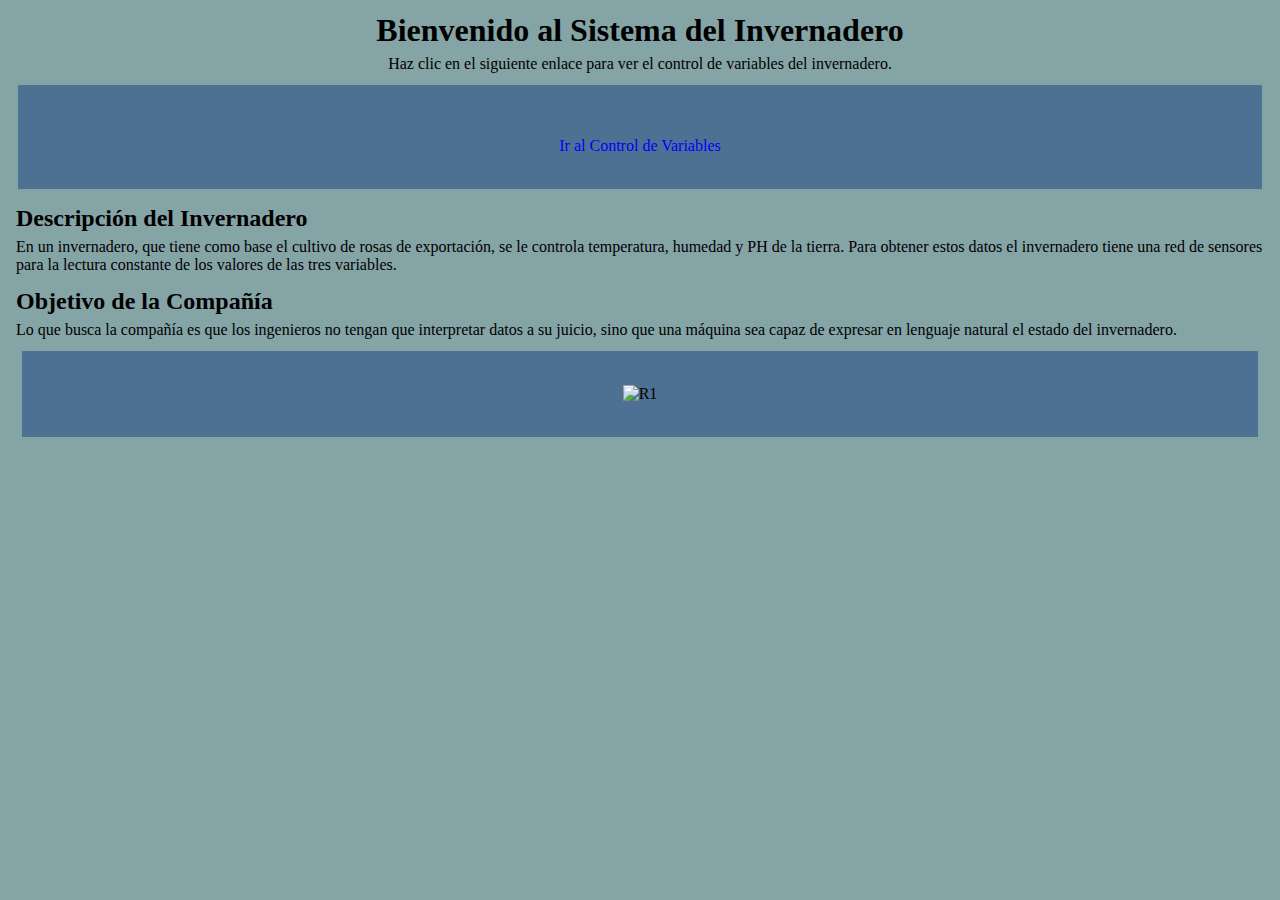
==== index.html @ 7f35aa57 "YA FUNCIONANADO" ====
<!DOCTYPE html>
<html>
<head>
    <meta charset="UTF-8">
	<meta name="viewport" content="width=device-width, initial-scale=1.0">
	<title>INVERNADERO</title>
	<link rel="stylesheet" type="text/css" href="estilo.css">
</head>
<body>
    <h1 align="center">Bienvenido al Sistema del Invernadero</h1>
    <p align="center">Haz clic en el siguiente enlace para ver el control de variables del invernadero.</p>
    <div align="center">
        <a href="infoin.html">Ir al Control de Variables</a>
    </div>
    <article>
        <h2>Descripción del Invernadero</h2>
        <p>En un invernadero, que tiene como base el cultivo de rosas de exportación, se le controla temperatura, humedad y PH de la tierra. Para obtener estos datos el invernadero tiene una red de sensores para la lectura constante de los valores de las tres variables.</p>
    </article>
    <article>
        <h2>Objetivo de la Compañía</h2>
        <p>Lo que busca la compañía es que los ingenieros no tengan que interpretar datos a su juicio, sino que una máquina sea capaz de expresar en lenguaje natural el estado del invernadero.</p>
        <div align="center">
            <img src="img/R1.JPG" alt="R1" class="R1" style="max-width: 100%; height: auto;">
        </div>
    </article>  
</body>
</html>
---- estilo.css ----
* {
	padding: 2px;
	margin:  2px;
	font-family: Century Gothic;
}

body {
	background-color: hwb(184 52% 35%);
}

div {
	padding: 30px;
	background-color: hsl(209, 31%, 44%);
	margin: 10px;
}

input {
	padding: 9px;
	font-size: 18px;
	border: solid 1px #747bbd;
	width: 80%;
}

input[type="button"] {
	width: 15%;
	display: flex;
	justify-content: space-between;
	margin-top: 10px;
}

.buttons {
	display: flex;
	justify-content: space-between;
	margin-top: 10px;
}

a {
	display: block;
	margin-top: 20px;
	text-align: center;
	color: blue;
	text-decoration: none;
}

a:hover {
	text-decoration: underline;
}

.R1-container {
	display: flex;
	justify-content: center;
	align-items: center;
	margin-top: 20px; /* Ajusta el margen superior según sea necesario */
}

.R1 {
	width: 200px; /* Ajusta el tamaño según sea necesario */
}
input[type="button"] {
	width: 15%;
	display: flex;
	justify-content: space-between;
	margin-top: 10px;
	align-items: center;
	background-color: #747bbd;
	color: white;
	border: none;
	border-radius: 5px;
	cursor: pointer;
	transition: background-color 0.3s, transform 0.3s;
}

input[type="button"]:hover {
	background-color: hsl(184, 87%, 27%);
	transform: scale(1.05);
	box-shadow: 0 4px 8px rgba(0, 0, 0, 0.2);
}

img {
	width: 100%;
	max-width: 300px;
	transition: transform 0.3s, box-shadow 0.3s;
}

img:hover {
	transform: scale(1.05);
	box-shadow: 0 4px 8px rgba(0, 0, 0, 0.2);
}
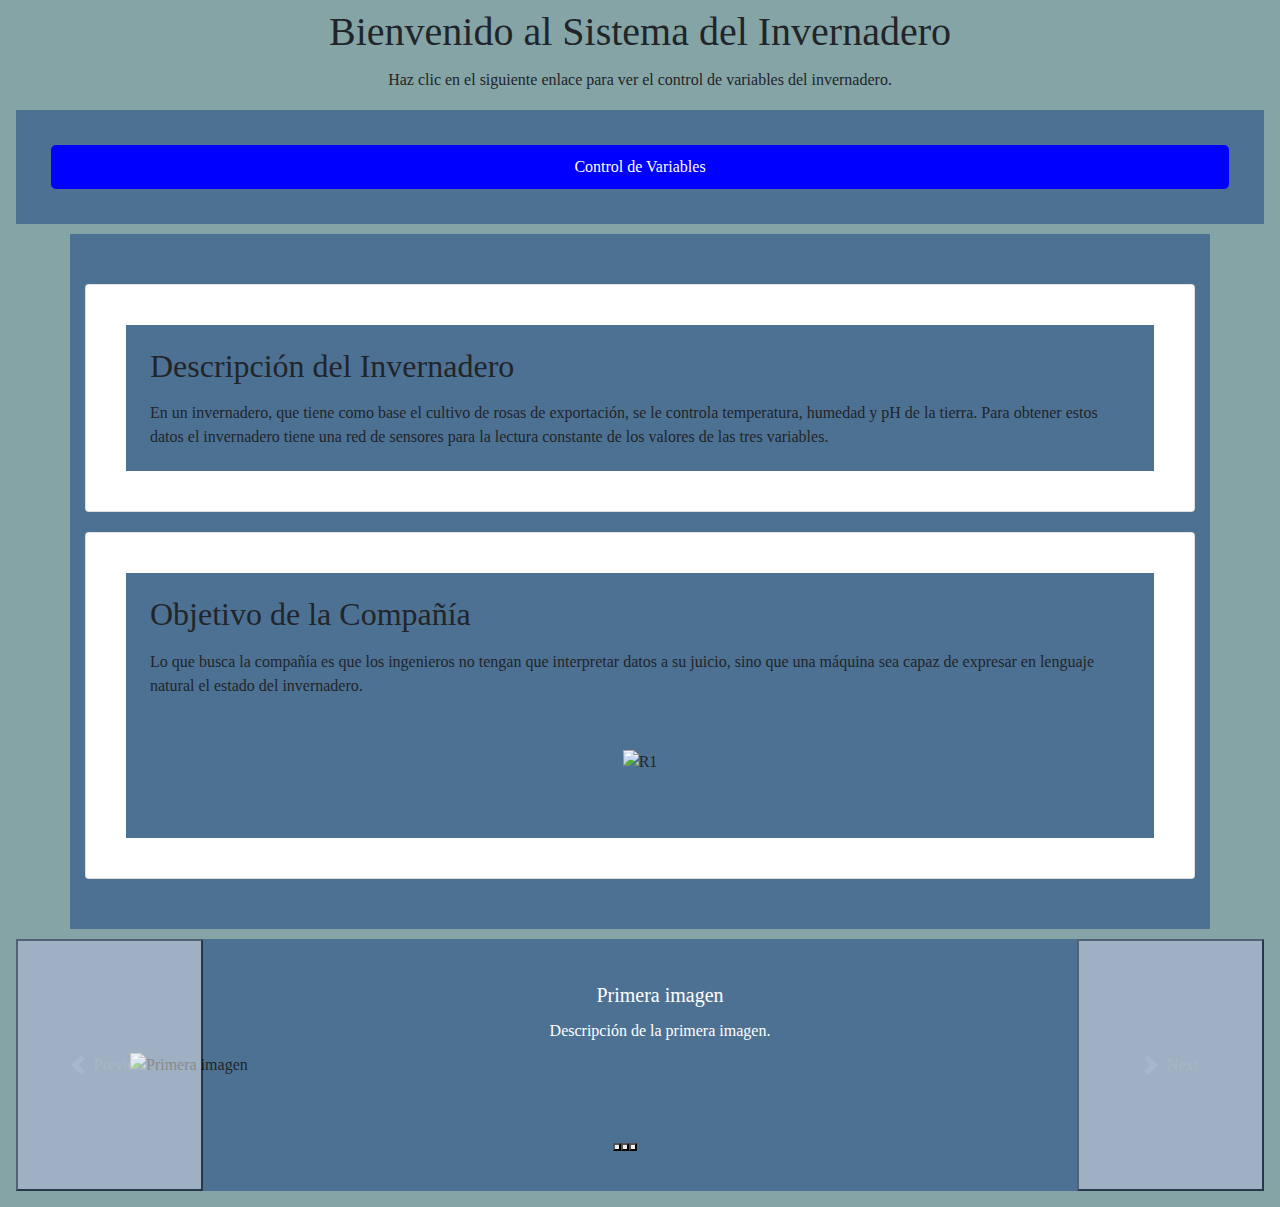
==== commit d675de68: "faltan las imagnes mejorar el incio" ====
--- a/index.html
+++ b/index.html
@@ -2,26 +2,94 @@
 <html>
 <head>
     <meta charset="UTF-8">
-	<meta name="viewport" content="width=device-width, initial-scale=1.0">
-	<title>INVERNADERO</title>
-	<link rel="stylesheet" type="text/css" href="estilo.css">
+    <meta name="viewport" content="width=device-width, initial-scale=1.0">
+    <title>INVERNADERO</title>
+    <link href="https://stackpath.bootstrapcdn.com/bootstrap/4.5.2/css/bootstrap.min.css" rel="stylesheet">
+    <link rel="stylesheet" type="text/css" href="estilo.css">
+    <style>
+        .button {
+            background-color: purple;
+            color: white;
+            border: none;
+            border-radius: 5px;
+            padding: 10px 20px;
+            cursor: pointer;
+            margin: 5px;
+        }
+        .button-blue {
+            background-color: blue;
+        }
+        .button:hover {
+            background-color: darkpurple;
+        }
+        .card {
+            margin: 20px 0;
+        }
+    </style>
 </head>
 <body>
-    <h1 align="center">Bienvenido al Sistema del Invernadero</h1>
-    <p align="center">Haz clic en el siguiente enlace para ver el control de variables del invernadero.</p>
-    <div align="center">
-        <a href="infoin.html">Ir al Control de Variables</a>
+    <h1 class="text-center">Bienvenido al Sistema del Invernadero</h1>
+    <p class="text-center">Haz clic en el siguiente enlace para ver el control de variables del invernadero.</p>
+    <div class="text-center">
+        <a href="infoin.html" class="button button-blue">Control de Variables</a>
     </div>
-    <article>
-        <h2>Descripción del Invernadero</h2>
-        <p>En un invernadero, que tiene como base el cultivo de rosas de exportación, se le controla temperatura, humedad y PH de la tierra. Para obtener estos datos el invernadero tiene una red de sensores para la lectura constante de los valores de las tres variables.</p>
-    </article>
-    <article>
-        <h2>Objetivo de la Compañía</h2>
-        <p>Lo que busca la compañía es que los ingenieros no tengan que interpretar datos a su juicio, sino que una máquina sea capaz de expresar en lenguaje natural el estado del invernadero.</p>
-        <div align="center">
-            <img src="img/R1.JPG" alt="R1" class="R1" style="max-width: 100%; height: auto;">
+    <div class="container">
+        <div class="card">
+            <div class="card-body">
+                <h2 class="card-title">Descripción del Invernadero</h2>
+                <p class="card-text">En un invernadero, que tiene como base el cultivo de rosas de exportación, se le controla temperatura, humedad y pH de la tierra. Para obtener estos datos el invernadero tiene una red de sensores para la lectura constante de los valores de las tres variables.</p>
+            </div>
         </div>
-    </article>  
+        <div class="card">
+            <div class="card-body">
+                <h2 class="card-title">Objetivo de la Compañía</h2>
+                <p class="card-text">Lo que busca la compañía es que los ingenieros no tengan que interpretar datos a su juicio, sino que una máquina sea capaz de expresar en lenguaje natural el estado del invernadero.</p>
+                <div class="text-center">
+                    <img src="img/R1.JPG" alt="R1" class="img-fluid" style="max-width: 100%; height: auto;">
+                </div>
+            </div>
+        </div>
+    </div>
+    <div id="carouselExampleCaptions" class="carousel slide" data-bs-ride="carousel">
+        <div class="carousel-indicators">
+            <button type="button" data-bs-target="#carouselExampleCaptions" data-bs-slide-to="0" class="active" aria-current="true" aria-label="Slide 1"></button>
+            <button type="button" data-bs-target="#carouselExampleCaptions" data-bs-slide-to="1" aria-label="Slide 2"></button>
+            <button type="button" data-bs-target="#carouselExampleCaptions" data-bs-slide-to="2" aria-label="Slide 3"></button>
+        </div>
+        <div class="carousel-inner">
+            <div class="carousel-item active">
+                <img src="img/slide1.jpg" class="d-block w-100" alt="Primera imagen">
+                <div class="carousel-caption d-none d-md-block">
+                    <h5>Primera imagen</h5>
+                    <p>Descripción de la primera imagen.</p>
+                </div>
+            </div>
+            <div class="carousel-item">
+                <img src="img/slide2.jpg" class="d-block w-100" alt="Segunda imagen">
+                <div class="carousel-caption d-none d-md-block">
+                    <h5>Segunda imagen</h5>
+                    <p>Descripción de la segunda imagen.</p>
+                </div>
+            </div>
+            <div class="carousel-item">
+                <img src="img/slide3.jpg" class="d-block w-100" alt="Tercera imagen">
+                <div class="carousel-caption d-none d-md-block">
+                    <h5>Tercera imagen</h5>
+                    <p>Descripción de la tercera imagen.</p>
+                </div>
+            </div>
+        </div>
+        <button class="carousel-control-prev" type="button" data-bs-target="#carouselExampleCaptions" data-bs-slide="prev">
+            <span class="carousel-control-prev-icon" aria-hidden="true"></span>
+            <span class="visually-hidden">Previous</span>
+        </button>
+        <button class="carousel-control-next" type="button" data-bs-target="#carouselExampleCaptions" data-bs-slide="next">
+            <span class="carousel-control-next-icon" aria-hidden="true"></span>
+            <span class="visually-hidden">Next</span>
+        </button>
+    </div>
+    <script src="https://code.jquery.com/jquery-3.5.1.slim.min.js"></script>
+    <script src="https://cdn.jsdelivr.net/npm/@popperjs/core@2.9.2/dist/umd/popper.min.js"></script>
+    <script src="https://stackpath.bootstrapcdn.com/bootstrap/4.5.2/js/bootstrap.min.js"></script>
 </body>
-</html>
+</html>--- a/estilo.css
+++ b/estilo.css
@@ -32,6 +32,10 @@
 	display: flex;
 	justify-content: space-between;
 	margin-top: 10px;
+	text-align: center;
+
+
+
 }
 
 a {
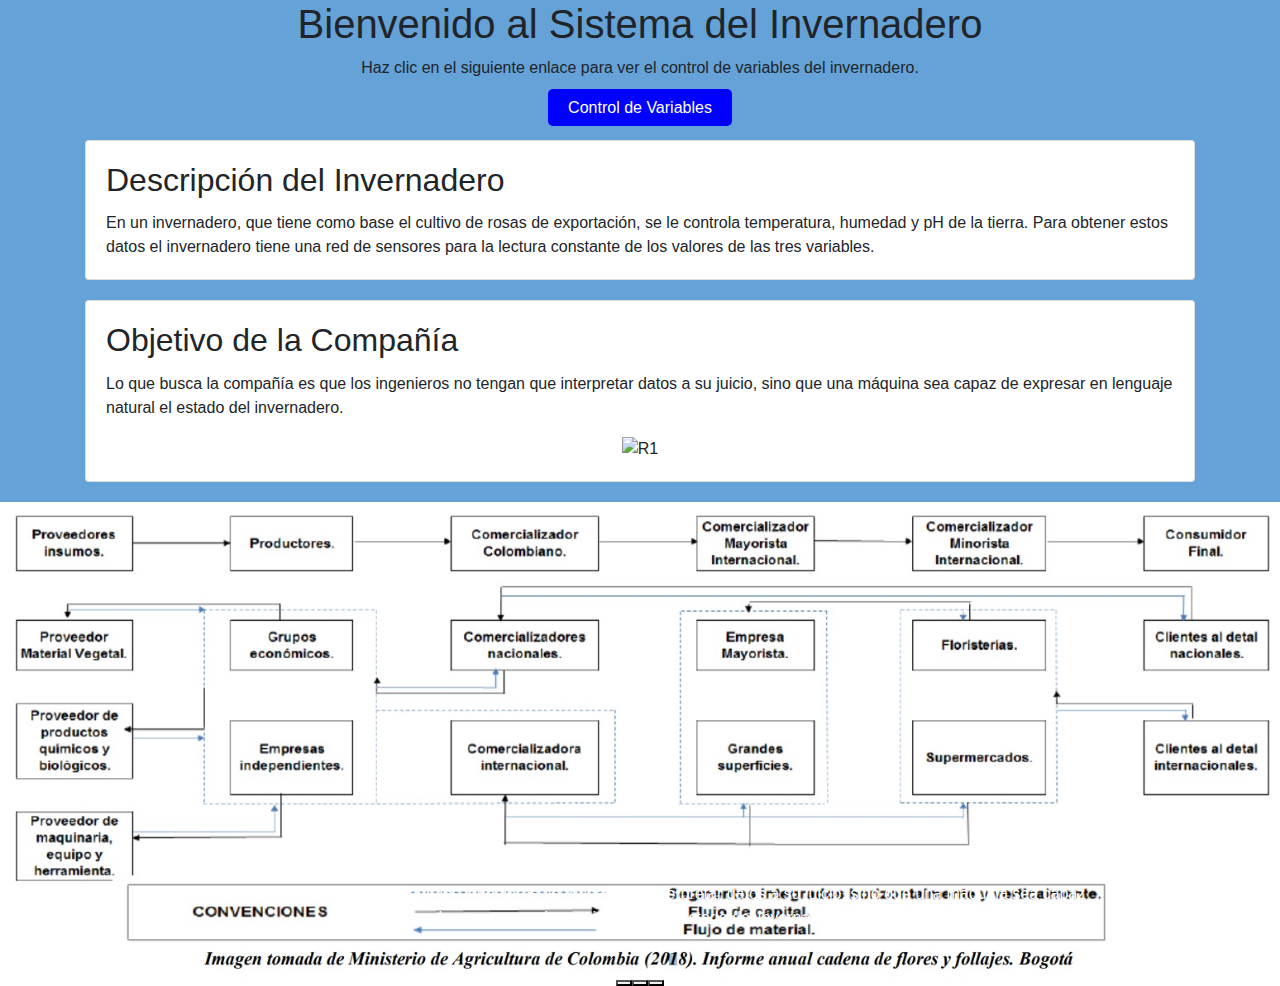
==== commit 179daa0b: "arreglar el infoin" ====
--- a/index.html
+++ b/index.html
@@ -5,7 +5,6 @@
     <meta name="viewport" content="width=device-width, initial-scale=1.0">
     <title>INVERNADERO</title>
     <link href="https://stackpath.bootstrapcdn.com/bootstrap/4.5.2/css/bootstrap.min.css" rel="stylesheet">
-    <link rel="stylesheet" type="text/css" href="estilo.css">
     <style>
         .button {
             background-color: purple;
@@ -24,6 +23,9 @@
         }
         .card {
             margin: 20px 0;
+        }
+        body {
+            background-color: #64a2d8; /* Color de fondo azul claro */
         }
     </style>
 </head>
@@ -50,46 +52,38 @@
             </div>
         </div>
     </div>
-    <div id="carouselExampleCaptions" class="carousel slide" data-bs-ride="carousel">
+    <div id="carouselExampleCaptions" class="carousel slide" data-ride="carousel">
         <div class="carousel-indicators">
-            <button type="button" data-bs-target="#carouselExampleCaptions" data-bs-slide-to="0" class="active" aria-current="true" aria-label="Slide 1"></button>
-            <button type="button" data-bs-target="#carouselExampleCaptions" data-bs-slide-to="1" aria-label="Slide 2"></button>
-            <button type="button" data-bs-target="#carouselExampleCaptions" data-bs-slide-to="2" aria-label="Slide 3"></button>
+            <button type="button" data-target="#carouselExampleCaptions" data-slide-to="0" class="active" aria-current="true" aria-label="Slide 1"></button>
+            <button type="button" data-target="#carouselExampleCaptions" data-slide-to="1" aria-label="Slide 2"></button>
+            <button type="button" data-target="#carouselExampleCaptions" data-slide-to="2" aria-label="Slide 3"></button>
         </div>
         <div class="carousel-inner">
             <div class="carousel-item active">
-                <img src="img/slide1.jpg" class="d-block w-100" alt="Primera imagen">
+                <img src="img/CDF.jpg" class="d-block w-100" alt="Primera imagen">
                 <div class="carousel-caption d-none d-md-block">
                     <h5>Primera imagen</h5>
-                    <p>Descripción de la primera imagen.</p>
+                    <p>Lo que busca la compañía es que los ingenieros no tengan que interpretar datos a su juicio, sino que una máquina sea capaz de expresar en lenguaje natural el estado del invernadero.</p>
                 </div>
             </div>
             <div class="carousel-item">
-                <img src="img/slide2.jpg" class="d-block w-100" alt="Segunda imagen">
+                <img src="img/fondo.jpg" class="d-block w-100" alt="Segunda imagen">
                 <div class="carousel-caption d-none d-md-block">
                     <h5>Segunda imagen</h5>
-                    <p>Descripción de la segunda imagen.</p>
+                    <p>Lo que busca la compañía es que los ingenieros no tengan que interpretar datos a su juicio, sino que una máquina sea capaz de expresar en lenguaje natural el estado del invernadero.</p>
                 </div>
             </div>
             <div class="carousel-item">
-                <img src="img/slide3.jpg" class="d-block w-100" alt="Tercera imagen">
+                <img src="img/invernadero modelo.jpeg" class="d-block w-100" alt="Tercera imagen">
                 <div class="carousel-caption d-none d-md-block">
                     <h5>Tercera imagen</h5>
-                    <p>Descripción de la tercera imagen.</p>
+                    <p>Lo que busca la compañía es que los ingenieros no tengan que interpretar datos a su juicio, sino que una máquina sea capaz de expresar en lenguaje natural el estado del invernadero.</p>
                 </div>
             </div>
         </div>
-        <button class="carousel-control-prev" type="button" data-bs-target="#carouselExampleCaptions" data-bs-slide="prev">
-            <span class="carousel-control-prev-icon" aria-hidden="true"></span>
-            <span class="visually-hidden">Previous</span>
-        </button>
-        <button class="carousel-control-next" type="button" data-bs-target="#carouselExampleCaptions" data-bs-slide="next">
-            <span class="carousel-control-next-icon" aria-hidden="true"></span>
-            <span class="visually-hidden">Next</span>
-        </button>
     </div>
     <script src="https://code.jquery.com/jquery-3.5.1.slim.min.js"></script>
-    <script src="https://cdn.jsdelivr.net/npm/@popperjs/core@2.9.2/dist/umd/popper.min.js"></script>
+    <script src="https://cdn.jsdelivr.net/npm/@popperjs/core@2.5.4/dist/umd/popper.min.js"></script>
     <script src="https://stackpath.bootstrapcdn.com/bootstrap/4.5.2/js/bootstrap.min.js"></script>
 </body>
 </html>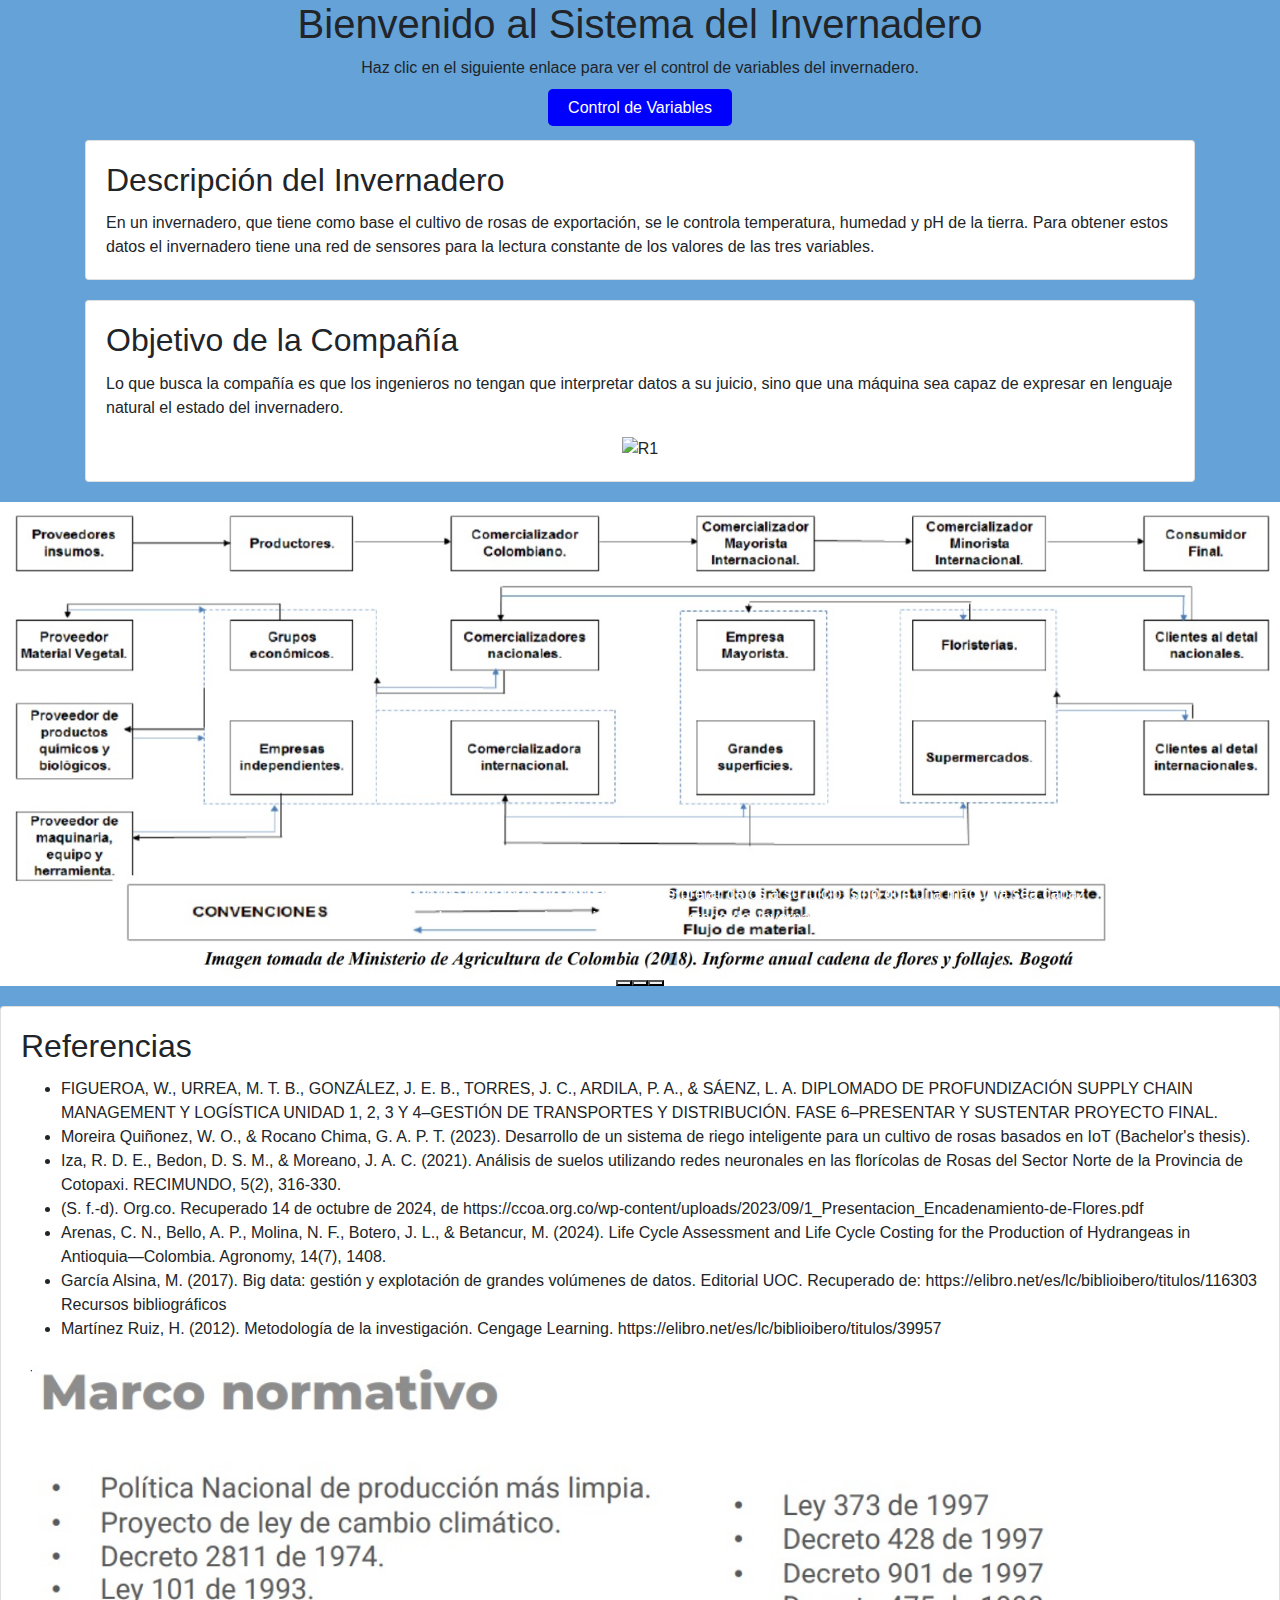
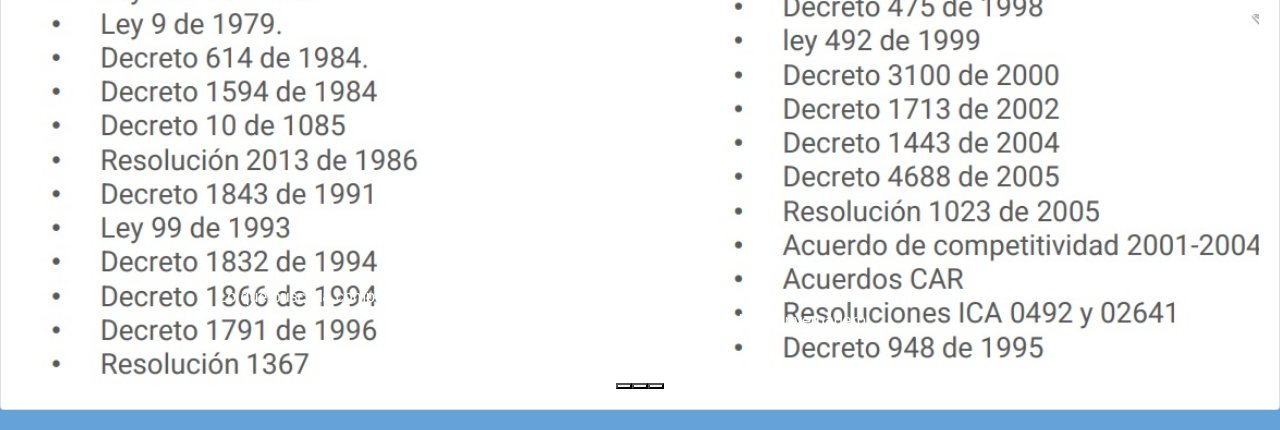
==== commit f5802c10: "se configuro todo menos el index" ====
--- a/index.html
+++ b/index.html
@@ -19,13 +19,13 @@
             background-color: blue;
         }
         .button:hover {
-            background-color: darkpurple;
+            background-color: darkcyan;
         }
         .card {
             margin: 20px 0;
         }
         body {
-            background-color: #64a2d8; /* Color de fondo azul claro */
+            background-color: #64a2d8;
         }
     </style>
 </head>
@@ -67,7 +67,7 @@
                 </div>
             </div>
             <div class="carousel-item">
-                <img src="img/fondo.jpg" class="d-block w-100" alt="Segunda imagen">
+                <img src="img/fondo.jpeg" class="d-block w-100" alt="Segunda imagen">
                 <div class="carousel-caption d-none d-md-block">
                     <h5>Segunda imagen</h5>
                     <p>Lo que busca la compañía es que los ingenieros no tengan que interpretar datos a su juicio, sino que una máquina sea capaz de expresar en lenguaje natural el estado del invernadero.</p>
@@ -82,6 +82,53 @@
             </div>
         </div>
     </div>
+    <div class="card">
+        <div class="card-body">
+            <h2 class="card-title">Referencias</h2>
+            <ul>
+            <li class="card-text">FIGUEROA, W., URREA, M. T. B., GONZÁLEZ, J. E. B., TORRES, J. C., ARDILA, P. A., & SÁENZ, L. A. DIPLOMADO DE PROFUNDIZACIÓN SUPPLY CHAIN MANAGEMENT Y LOGÍSTICA UNIDAD 1, 2, 3 Y 4–GESTIÓN DE TRANSPORTES Y DISTRIBUCIÓN. FASE 6–PRESENTAR Y SUSTENTAR PROYECTO FINAL.</li>
+            <li class="card-text">Moreira Quiñonez, W. O., & Rocano Chima, G. A. P. T. (2023). Desarrollo de un sistema de riego inteligente para un cultivo de rosas basados en IoT (Bachelor's thesis).</li>
+            <li class="card-text">Iza, R. D. E., Bedon, D. S. M., & Moreano, J. A. C. (2021). Análisis de suelos utilizando redes neuronales en las florícolas de Rosas del Sector Norte de la Provincia de Cotopaxi. RECIMUNDO, 5(2), 316-330.</li>
+            <li class="card-text">(S. f.-d). Org.co. Recuperado 14 de octubre de 2024, de https://ccoa.org.co/wp-content/uploads/2023/09/1_Presentacion_Encadenamiento-de-Flores.pdf </li>
+            <li class="card-text">Arenas, C. N., Bello, A. P., Molina, N. F., Botero, J. L., & Betancur, M. (2024). Life Cycle Assessment and Life Cycle Costing for the Production of Hydrangeas in Antioquia—Colombia. Agronomy, 14(7), 1408.</li>
+            <li class="card-text">García Alsina, M. (2017). Big data: gestión y explotación de grandes volúmenes de datos. Editorial UOC.  Recuperado de: https://elibro.net/es/lc/biblioibero/titulos/116303
+                Recursos bibliográficos
+                </li>
+            <li class="card-text">Martínez Ruiz, H. (2012). Metodología de la investigación. Cengage Learning. https://elibro.net/es/lc/biblioibero/titulos/39957 </li>
+        </ul>
+            <div id="carouselExampleCaptions" class="carousel slide" data-ride="carousel">
+                <div class="carousel-indicators">
+                    <button type="button" data-target="#carouselExampleCaptions" data-slide-to="0" class="active" aria-current="true" aria-label="Slide 1"></button>
+                    <button type="button" data-target="#carouselExampleCaptions" data-slide-to="1" aria-label="Slide 2"></button>
+                    <button type="button" data-target="#carouselExampleCaptions" data-slide-to="2" aria-label="Slide 3"></button>
+                </div>
+                <div class="carousel-inner">
+                    <div class="carousel-item active">
+                        <img src="img/marcon.jpg" class="d-block w-100" alt="Primera imagen">
+                        <div class="carousel-caption d-none d-md-block">
+                            <h5>Primera imagen</h5>
+                            <p>Lo que busca la compañía es que los ingenieros no tengan que interpretar datos a su juicio, sino que una máquina sea capaz de expresar en lenguaje natural el estado del invernadero.</p>
+                        </div>
+                    </div>
+                    <div class="carousel-item">
+                        <img src="img/exportar.jpg" class="d-block w-100" alt="Segunda imagen">
+                        <div class="carousel-caption d-none d-md-block">
+                            <h5>Segunda imagen</h5>
+                            <p>Lo que busca la compañía es que los ingenieros no tengan que interpretar datos a su juicio, sino que una máquina sea capaz de expresar en lenguaje natural el estado del invernadero.</p>
+                        </div>
+                    </div>
+                    <div class="carousel-item">
+                        <img src="img/proyecciones.JPEG" class="d-block w-100" alt="Tercera imagen">
+                        <div class="carousel-caption d-none d-md-block">
+                            <h5>Tercera imagen</h5>
+                            <p>Lo que busca la compañía es que los ingenieros no tengan que interpretar datos a su juicio, sino que una máquina sea capaz de expresar en lenguaje natural el estado del invernadero.</p>
+                        </div>
+                    </div>
+                </div>
+            </div>
+        </div>
+    </div>
+</div>
     <script src="https://code.jquery.com/jquery-3.5.1.slim.min.js"></script>
     <script src="https://cdn.jsdelivr.net/npm/@popperjs/core@2.5.4/dist/umd/popper.min.js"></script>
     <script src="https://stackpath.bootstrapcdn.com/bootstrap/4.5.2/js/bootstrap.min.js"></script>
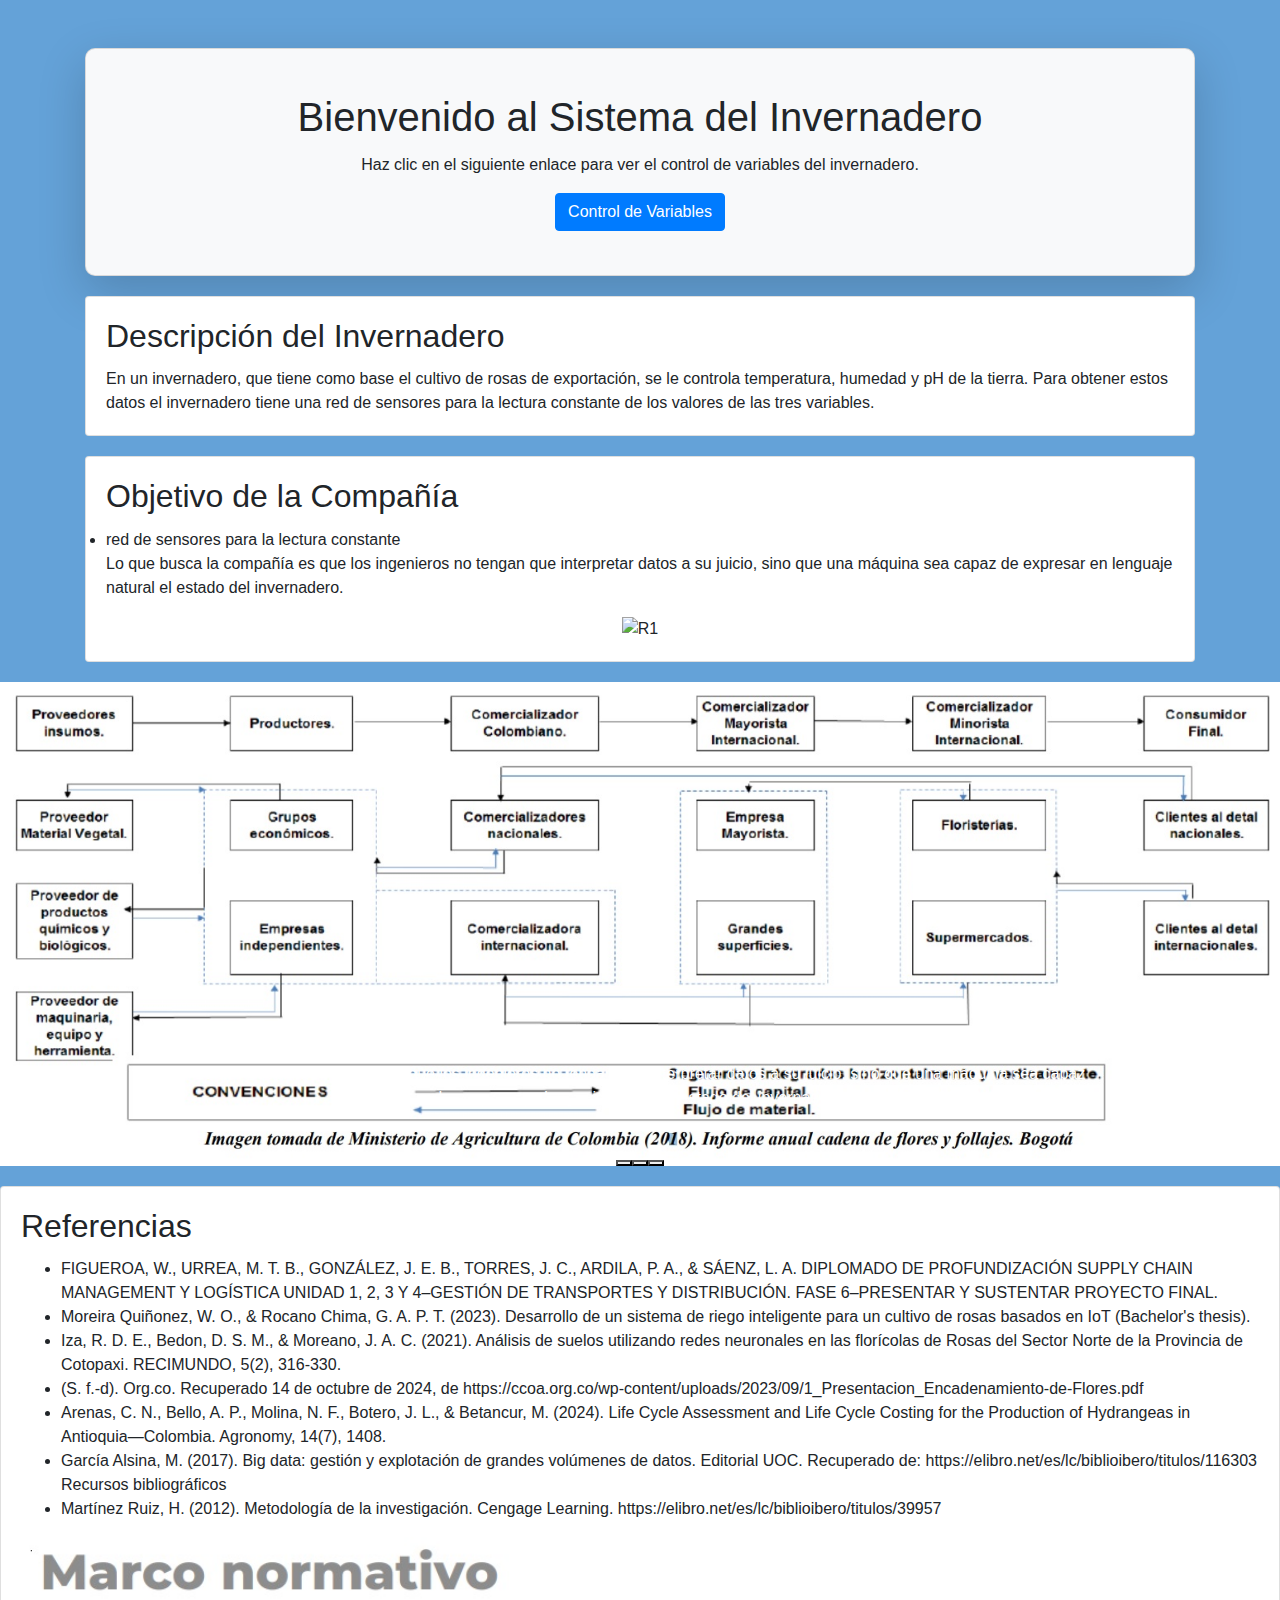
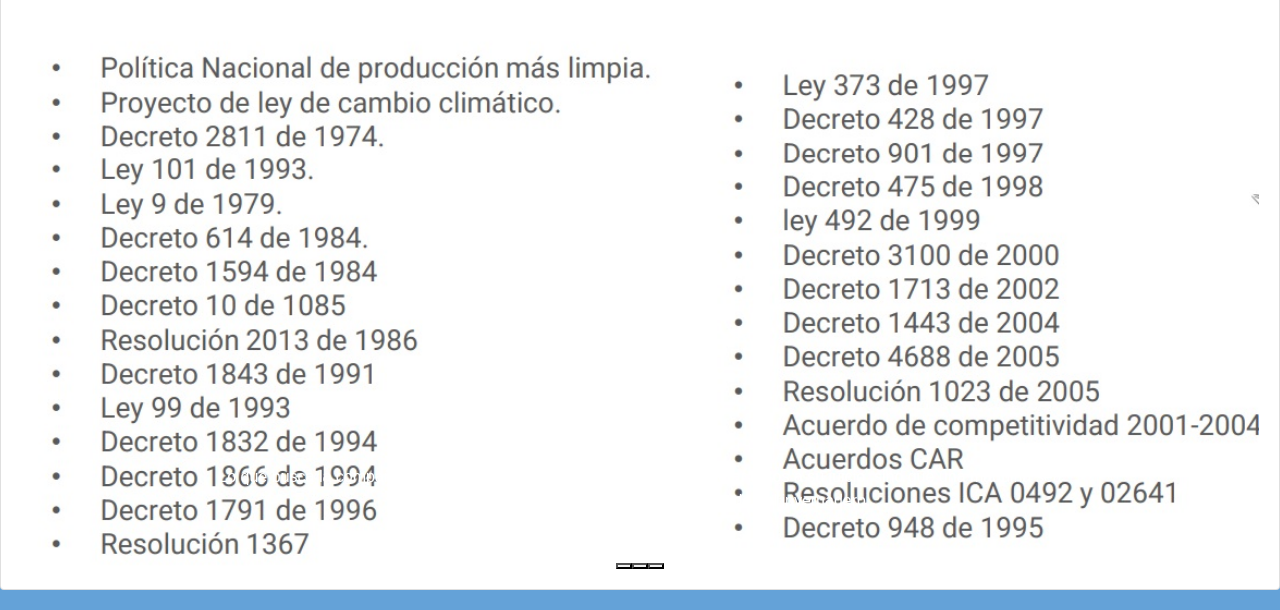
==== commit 343b990e: "final quedo pal 5" ====
--- a/index.html
+++ b/index.html
@@ -17,9 +17,11 @@
         }
         .button-blue {
             background-color: blue;
+            transition: transform 0.3s ease-in-out;
         }
         .button:hover {
             background-color: darkcyan;
+            transform: scale(1.05);
         }
         .card {
             margin: 20px 0;
@@ -30,11 +32,15 @@
     </style>
 </head>
 <body>
-    <h1 class="text-center">Bienvenido al Sistema del Invernadero</h1>
-    <p class="text-center">Haz clic en el siguiente enlace para ver el control de variables del invernadero.</p>
-    <div class="text-center">
-        <a href="infoin.html" class="button button-blue">Control de Variables</a>
-    </div>
+    <div class="container">
+        <div class="card text-center mt-5 p-4 shadow-lg" style="background-color: #f8f9fa; border-radius: 10px;">
+            <div class="card-body">
+                <h1 class="card-title">Bienvenido al Sistema del Invernadero</h1>
+                <p class="card-text">Haz clic en el siguiente enlace para ver el control de variables del invernadero.</p>
+                <a href="infoin.html" class="btn btn-primary">Control de Variables</a>
+            </div>
+        </div>
+    </div> 
     <div class="container">
         <div class="card">
             <div class="card-body">
@@ -45,6 +51,7 @@
         <div class="card">
             <div class="card-body">
                 <h2 class="card-title">Objetivo de la Compañía</h2>
+                <li>red de sensores para la lectura constante</li>
                 <p class="card-text">Lo que busca la compañía es que los ingenieros no tengan que interpretar datos a su juicio, sino que una máquina sea capaz de expresar en lenguaje natural el estado del invernadero.</p>
                 <div class="text-center">
                     <img src="img/R1.JPG" alt="R1" class="img-fluid" style="max-width: 100%; height: auto;">
@@ -82,7 +89,7 @@
             </div>
         </div>
     </div>
-    <div class="card">
+    <div class="card bg-ligh">
         <div class="card-body">
             <h2 class="card-title">Referencias</h2>
             <ul>
